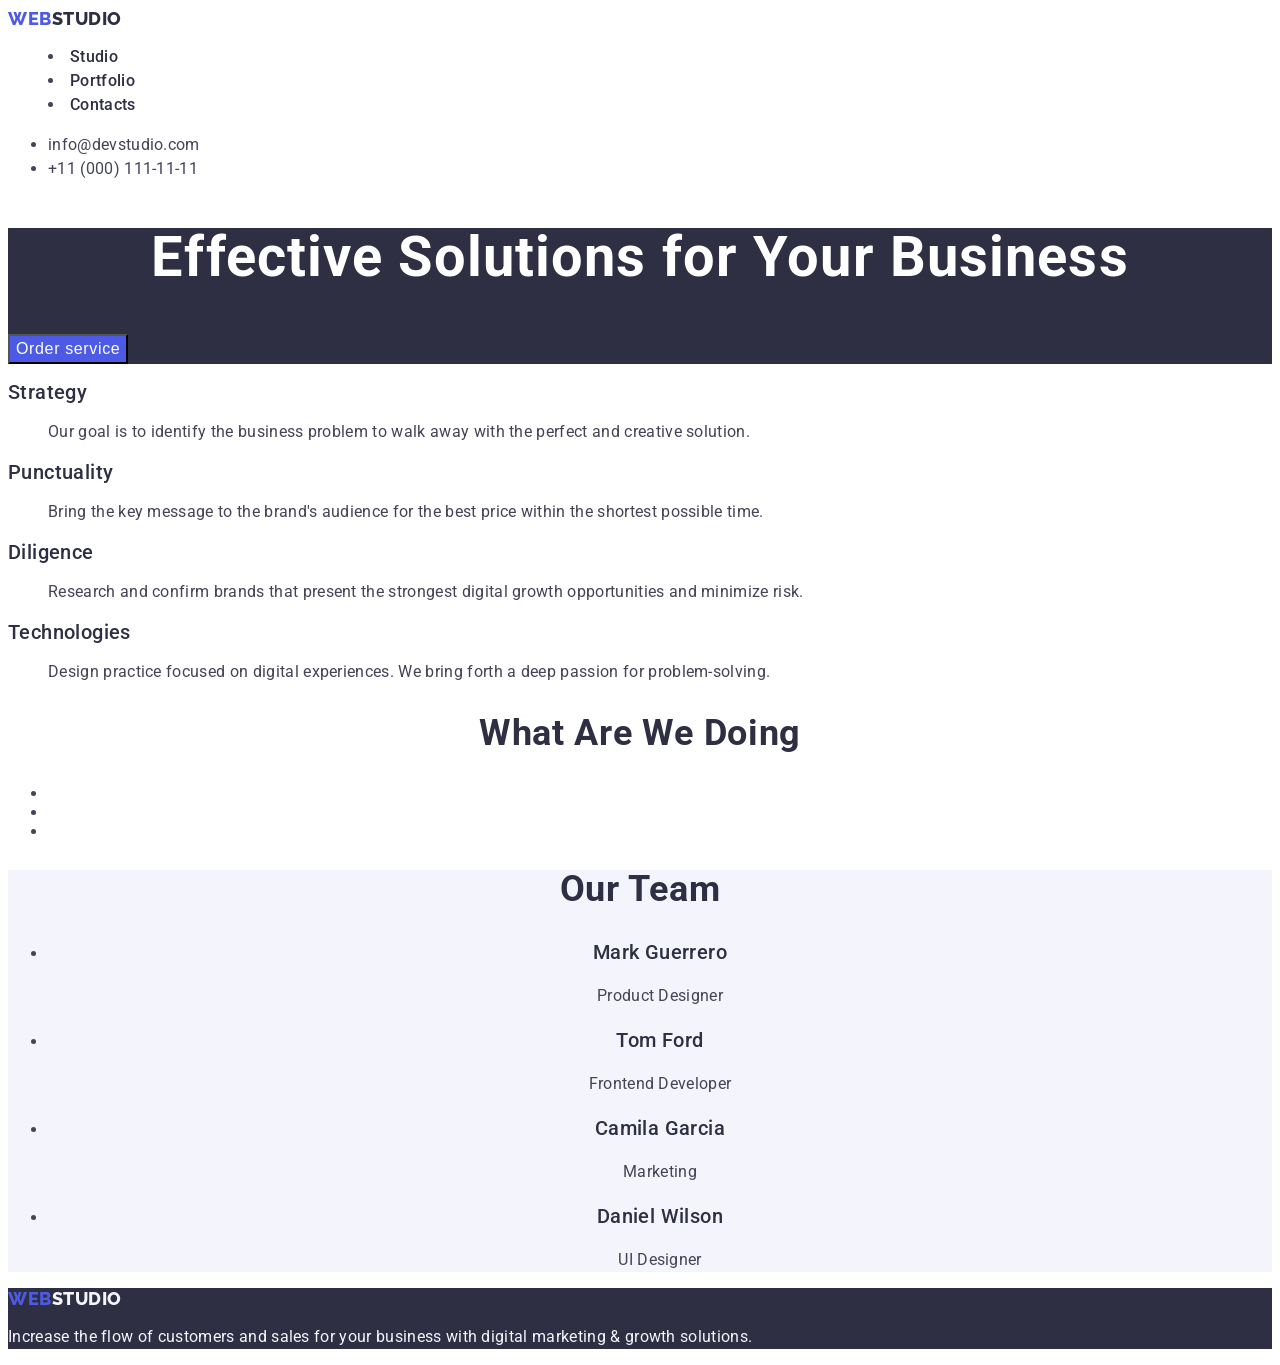
==== index.html @ cce767ec "feat: init hw2" ====
<!DOCTYPE html>
<html lang="en">
<head>
 <meta charset="UTF-8">
 <meta name="viewport" content="width=device-width, initial-scale=1.0">
 <title>Web Studio-Main Page</title>
 <link rel="stylesheet" href="css/style.css"/>
 <link rel="preconnect" href="https://fonts.googleapis.com">
<link rel="preconnect" href="https://fonts.gstatic.com" crossorigin>
<link href="https://fonts.googleapis.com/css2?family=Raleway:wght@800&family=Roboto:wght@400;500;700;900&display=swap" rel="stylesheet">
</head>

<body>

 <header>
  <nav>
   <a href="/" target="_blank" rel="noreferrer noopener" class="logo"><span class="logo-web-font">web</span><span class="logo-studio-font">studio</span></a>
   <menu>
    <li>
     <a href="./index.html" rel="noreferrer noopener" class="nav-menu">Studio</a>
    </li>
    <li>
     <a href="./portfolio.html" rel="noreferrer noopener" class="nav-menu">Portfolio</a>
    </li>
    <li>
     <a href="/contacts" target="_blank" rel="noreferrer noopener" class="nav-menu">Contacts</a>
    </li>
   </menu>
  </nav>
  <ul class="list">
   <li>
    <a class="text-contacts" href="mailto:info@devstudio.com" target="_blank" rel="noreferrer noopener">info@devstudio.com</a>
   </li>
   <li>
    <a class="text-contacts" href="tel:+110001111111" target="_blank" rel="noreferrer noopener">+11 (000) 111-11-11</a>
   </li>
  </ul>
 </header>

 <main>
  <section class="h1-section">
   <h1 class="text-h1-first">
    Effective Solutions
    for Your Business
   </h1>
   <button type="button" class="button-blue">Order service</button>
  </section>
  <section>
   <dl>
    <dt class="text-h3">Strategy</dt>
    <dd>
     <p class="text-body">
      Our goal is to identify the business
      problem to walk away with the 
      perfect and creative solution.
     </p>
    </dd>
    <dt class="text-h3">Punctuality</dt>
    <dd>
     <p class="text-body">
      Bring the key message to the 
      brand's audience for the best price 
      within the shortest possible time.
     </p>
    </dd> 
    <dt class="text-h3">Diligence</dt>
    <dd>
     <p class="text-body">
      Research and confirm brands that 
      present the strongest digital growth 
      opportunities and minimize risk.
     </p>
    </dd> 
    <dt class="text-h3">Technologies</dt>
    <dd>
     <p class="text-body">
      Design practice focused on digital 
      experiences. We bring forth a deep 
      passion for problem-solving.
     </p>
    </dd>
   </dl>
  </section>
  <section>
   <h2 class="text-h2">What Are We Doing</h2>
   <ul class="list">
    <li>
     <imgsrc="Foto/Foto1.jpg" alt="monitor with active webpage" width="360" height="300" />
    </li>
    <li>
     <imgsrc="Foto/Foto2.jpg" alt="three screens with opened whatsapp jumping out of smartphone" width="360" height="300" />
    </li>
    <li>
     <imgsrc="Foto/Foto3.jpg" alt="hand holding smathphone with opened article against the background of laptop, bottle of water, plants and cup of coffee" width="360" height="300" />
    </li>
   </ul>
  </section>
  <section class="our-team-section">
   <h2 class="text-h2">Our Team</h2>
   <ul class="list">
    <li>
      <imgsrc="Foto/TeamCard1" alt="elegant smiling bearded brunette man" width="264" height="260" />
      <figcaption>
       <p class="text-h3-center">Mark Guerrero</p>
       <p class="text-body-center">Product Designer</p>
      </figcaption>
    </li>
    <li>
      <imgsrc="Foto/TeamCard2.jpg" alt="happy elegant young man looking left"width="264"height="260" />
      <figcaption>
       <p class="text-h3-center">Tom Ford</p>
       <p class="text-body-center">Frontend Developer</p>
      </figcaption>
    </li>
    <li>
      <imgsrc="Foto/TeamCard3.jpg" alt="smiling young girl with long brown hair wearing pink sweater"width="264"height="260" />
      <figcaption>
       <p class="text-h3-center">Camila Garcia</p>
       <p class="text-body-center">Marketing</p>
      </figcaption>
    </li>
    <li>
      <imgsrc="Foto/TeamCard4.jpg" alt="happy casually dressed young brunette bearded man" width="264" height="260" />
      <figcaption>
       <p class="text-h3-center">Daniel Wilson</p>
       <p class="text-body-center">UI Designer</p>
      </figcaption>
    
    </li>
   </ul>
  </section>
 </main>

 <footer class="footer-section">
  <a href="/" target="_blank" rel="noreferrer noopener" class="logo"><span class="logo-web-font">web</span><span class="logo-studio-font-bright">studio</span></a>
  <p class="footer-text">
   Increase the flow of customers and 
   sales for your business with digital 
   marketing & growth solutions.
  </p>
 </footer>

</body>
</html>
---- css/style.css ----
*,
*::before,
*::after {
 box-sizing: border-box;
}


:root {
 --text-header-2-3-nav-menu: #2E2F42;
 --footer-studio-logo: #F4F4FD;
 --button-blue-web-logo: #4D5AE5;
 --button-bright-h1: #FFF;
 --active-color: #404BBF;
 --main-color: #434455;
}

body {
 font-family: Roboto, sans-serif;
 font-style: normal;
 color: var(--main-color);
}

.link {
 text-decoration: none;
}

.text-body {
 font-size: 16px;
 line-height: 1.5;
 letter-spacing: 0.32px;
}

.text-contacts {
 color: var(--main-color);
 font-size: 16px;
 line-height: 1.5;
 letter-spacing: 0.32px;
 text-decoration: none;
}

.text-contacts:hover,
.text-contacts:focus {
 color: var(--active-color);
}

.text-body-center {
 text-align: center;
 font-size: 16px;
 line-height: 1.5;
 letter-spacing: 0.32px;
}

.text-h1-first {
 color: var(--button-bright-h1);
 text-align: center;
 font-size: 56px;
 line-height: 1.07;
 letter-spacing: 1.12px;
}

.text-h2 {
 color: var(--text-header-2-3-nav-menu);
 text-align: center;
 font-size: 36px;
 line-height: 1.11;
 letter-spacing: 0.72px;
 text-transform: capitalize;
}

.text-h3 {
 color: var(--text-header-2-3-nav-menu);
 font-size: 20px;
 font-weight: 500;
 line-height: 1.2;
 letter-spacing: 0.4px;
}

.text-h3-center {
 color: var(--text-header-2-3-nav-menu);
 text-align: center;
 font-size: 20px;
 font-weight: 500;
 line-height: 1.2;
 letter-spacing: 0.4px;
}

.button-blue {
 color: var(--button-bright-h1);
 background-color: var(--button-blue-web-logo);
 font-size: 16px;
 font-weight: 500;
 line-height: 1.5;
 letter-spacing: 0.64px;
 cursor: pointer;
}

.button-blue:hover,
.button-blue:focus {
 background-color: var(--active-color);
}

.nav-menu:hover,
.nav-menu:focus {
 color: var(--active-color);
}

.button-cloud:hover,
.button-cloud:focus {
 color: var(--button-bright-h1);
 background-color: var(--active-color)
}


.button-cloud {
 color: var(--button-blue-web-logo);
 background-color: var(--footer-studio-logo);
 text-align: center;
 font-size: 16px;
 font-weight: 500;
 line-height: 1.5;
 letter-spacing: 0.64px;
 cursor: pointer;
}

.logo-web-font {
 color: var(--button-blue-web-logo);
 font-family: Raleway;
 font-size: 18px;
 font-weight: 800;
 line-height: 1.17;
 letter-spacing: 0.54px;
 text-transform: uppercase;
}

.logo-studio-font-bright {
 color: var(--footer-studio-logo);
 font-family: Raleway;
 font-size: 18px;
 font-weight: 800;
 line-height: 1.17;
 letter-spacing: 0.54px;
 text-transform: uppercase;
}

.logo-studio-font {
 color: var(--text-header-2-3-nav-menu);
 font-family: Raleway;
 font-size: 18px;
 font-weight: 800;
 line-height: 1.17;
 letter-spacing: 0.54px;
 text-transform: uppercase;
}

.logo {
 text-decoration: none;
}

.footer-text {
 color: var(--footer-studio-logo);
 font-size: 16px;
 line-height: 1.5;
 letter-spacing: 0.32px;
}

.nav-menu {
 color: var(--text-header-2-3-nav-menu);
 font-size: 16px;
 font-weight: 500;
 line-height: 1.5;
 letter-spacing: 0.32px;
 text-decoration: none;
}

.footer-section {
 background-color: var(--text-header-2-3-nav-menu);
}

.our-team-section {
 background-color: var(--footer-studio-logo);
}

.h1-section {
 background-color: var(--text-header-2-3-nav-menu);
}
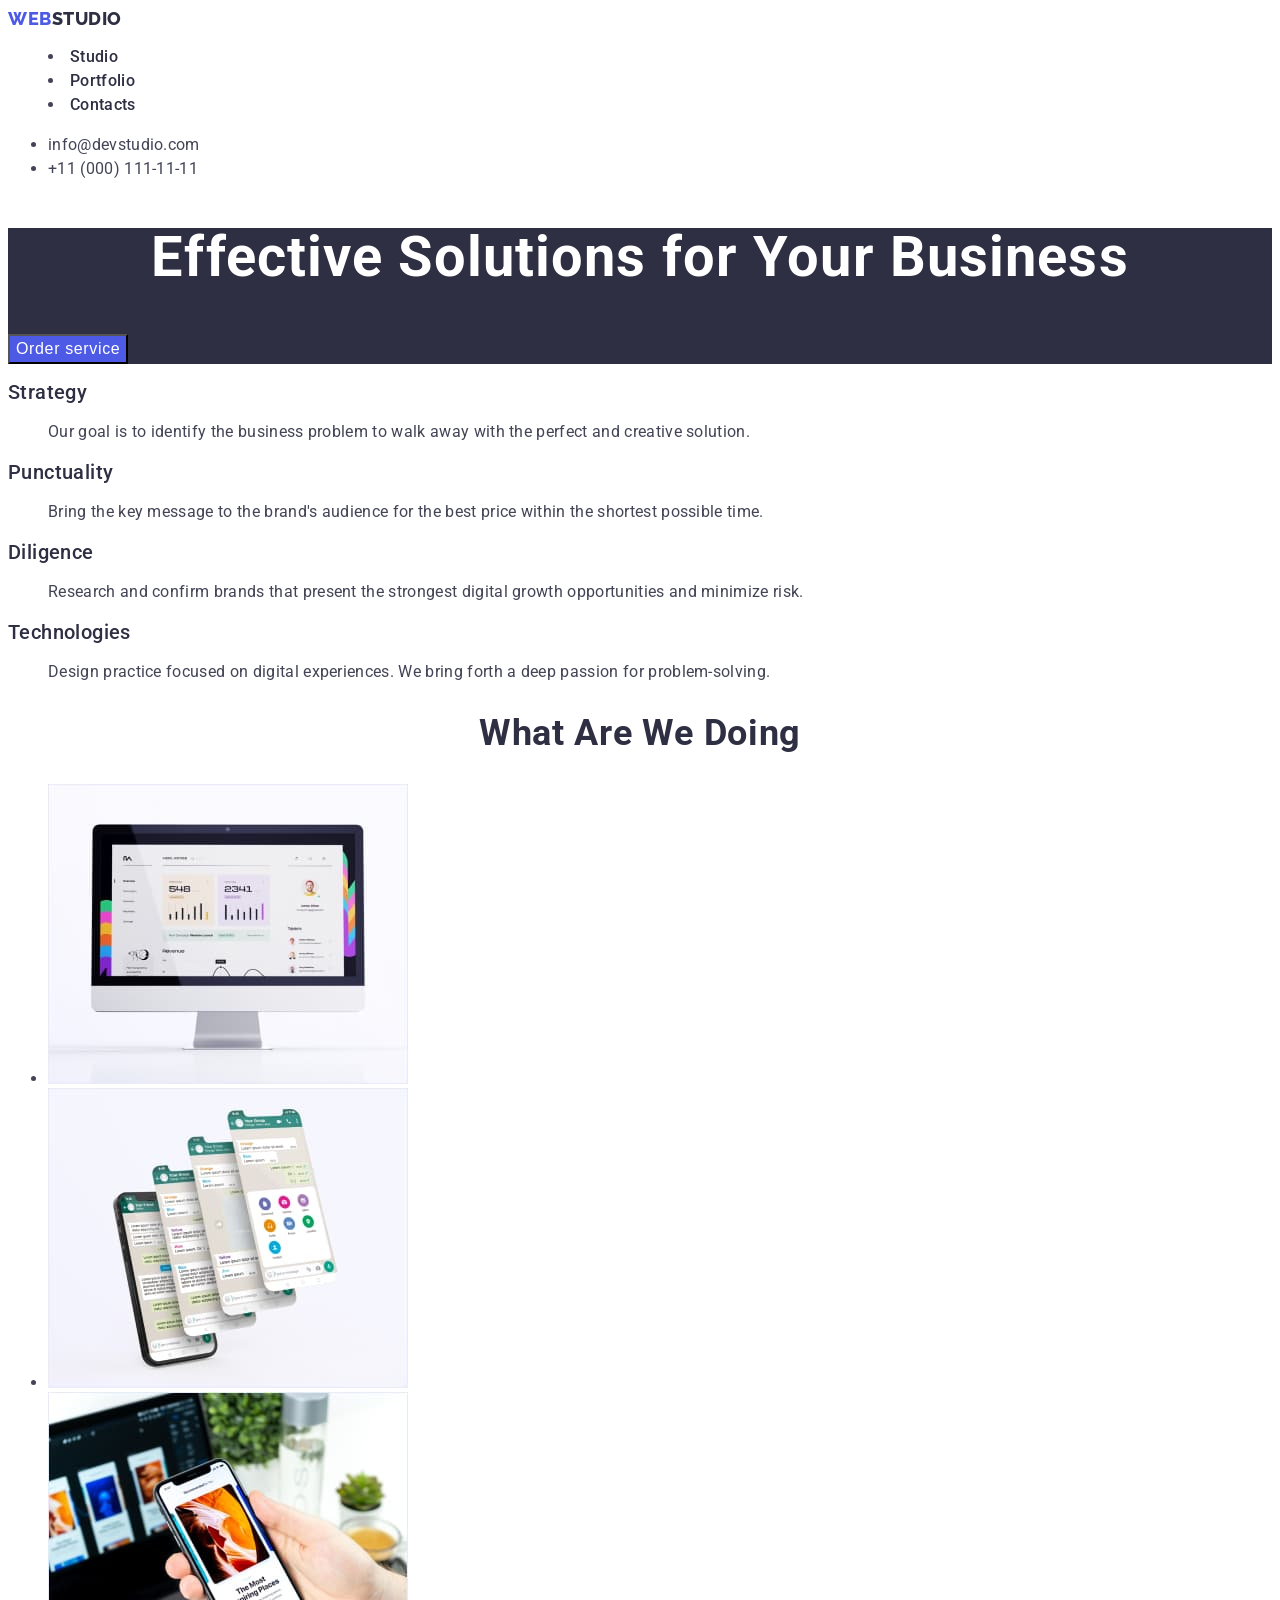
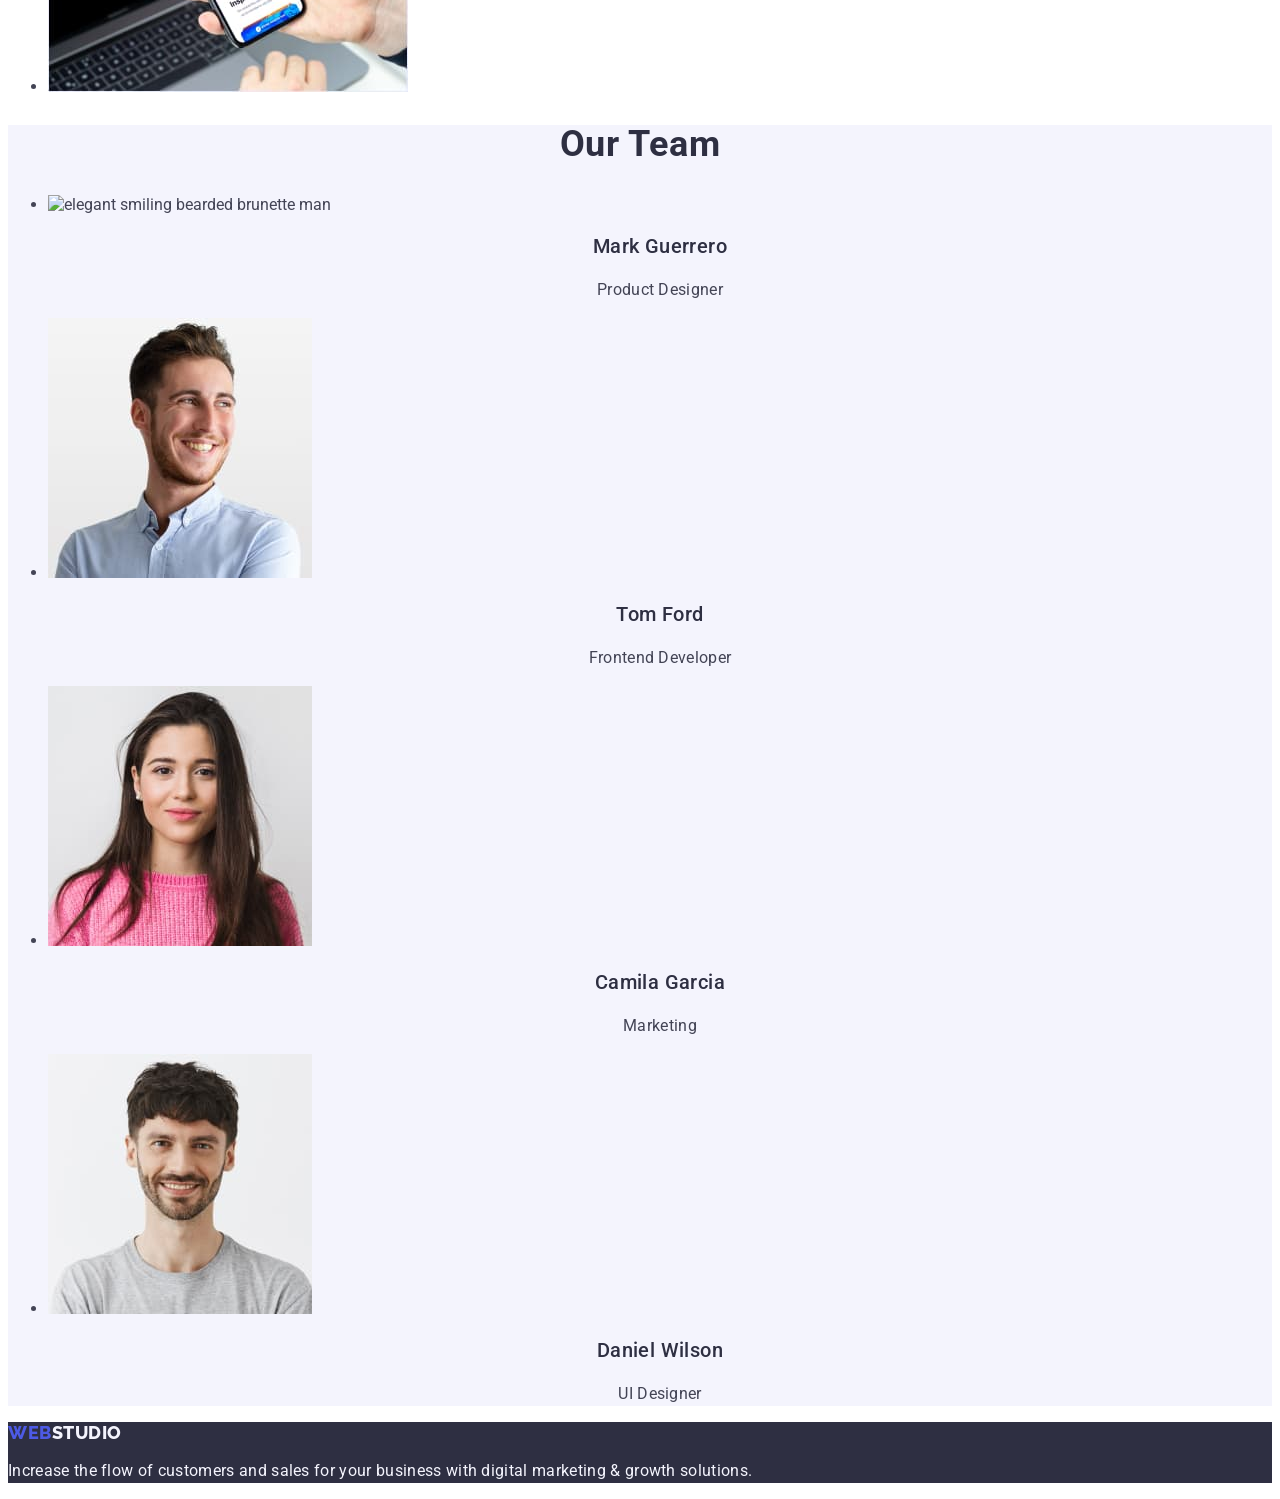
==== commit c55ef0e3: "commit" ====
--- a/index.html
+++ b/index.html
@@ -85,13 +85,13 @@
    <h2 class="text-h2">What Are We Doing</h2>
    <ul class="list">
     <li>
-     <imgsrc="Foto/Foto1.jpg" alt="monitor with active webpage" width="360" height="300" />
+     <img src="Foto/Foto1.jpg" alt="monitor with active webpage" width="360" height="300" />
     </li>
     <li>
-     <imgsrc="Foto/Foto2.jpg" alt="three screens with opened whatsapp jumping out of smartphone" width="360" height="300" />
+     <img src="Foto/Foto2.jpg" alt="three screens with opened whatsapp jumping out of smartphone" width="360" height="300" />
     </li>
     <li>
-     <imgsrc="Foto/Foto3.jpg" alt="hand holding smathphone with opened article against the background of laptop, bottle of water, plants and cup of coffee" width="360" height="300" />
+     <img src="Foto/Foto3.jpg" alt="hand holding smathphone with opened article against the background of laptop, bottle of water, plants and cup of coffee" width="360" height="300" />
     </li>
    </ul>
   </section>
@@ -99,29 +99,24 @@
    <h2 class="text-h2">Our Team</h2>
    <ul class="list">
     <li>
-      <imgsrc="Foto/TeamCard1" alt="elegant smiling bearded brunette man" width="264" height="260" />
+      <img src="Foto/TeamCard1" alt="elegant smiling bearded brunette man" width="264" height="260" />
       <figcaption>
        <p class="text-h3-center">Mark Guerrero</p>
        <p class="text-body-center">Product Designer</p>
-      </figcaption>
     </li>
     <li>
-      <imgsrc="Foto/TeamCard2.jpg" alt="happy elegant young man looking left"width="264"height="260" />
-      <figcaption>
+      <img src="Foto/TeamCard2.jpg" alt="happy elegant young man looking left"width="264"height="260" />
+
        <p class="text-h3-center">Tom Ford</p>
        <p class="text-body-center">Frontend Developer</p>
-      </figcaption>
     </li>
     <li>
-      <imgsrc="Foto/TeamCard3.jpg" alt="smiling young girl with long brown hair wearing pink sweater"width="264"height="260" />
-      <figcaption>
+      <img src="Foto/TeamCard3.jpg" alt="smiling young girl with long brown hair wearing pink sweater" width="264" height="260" />
        <p class="text-h3-center">Camila Garcia</p>
        <p class="text-body-center">Marketing</p>
-      </figcaption>
     </li>
     <li>
-      <imgsrc="Foto/TeamCard4.jpg" alt="happy casually dressed young brunette bearded man" width="264" height="260" />
-      <figcaption>
+      <img src="Foto/TeamCard4.jpg" alt="happy casually dressed young brunette bearded man" width="264" height="260" />
        <p class="text-h3-center">Daniel Wilson</p>
        <p class="text-body-center">UI Designer</p>
       </figcaption>
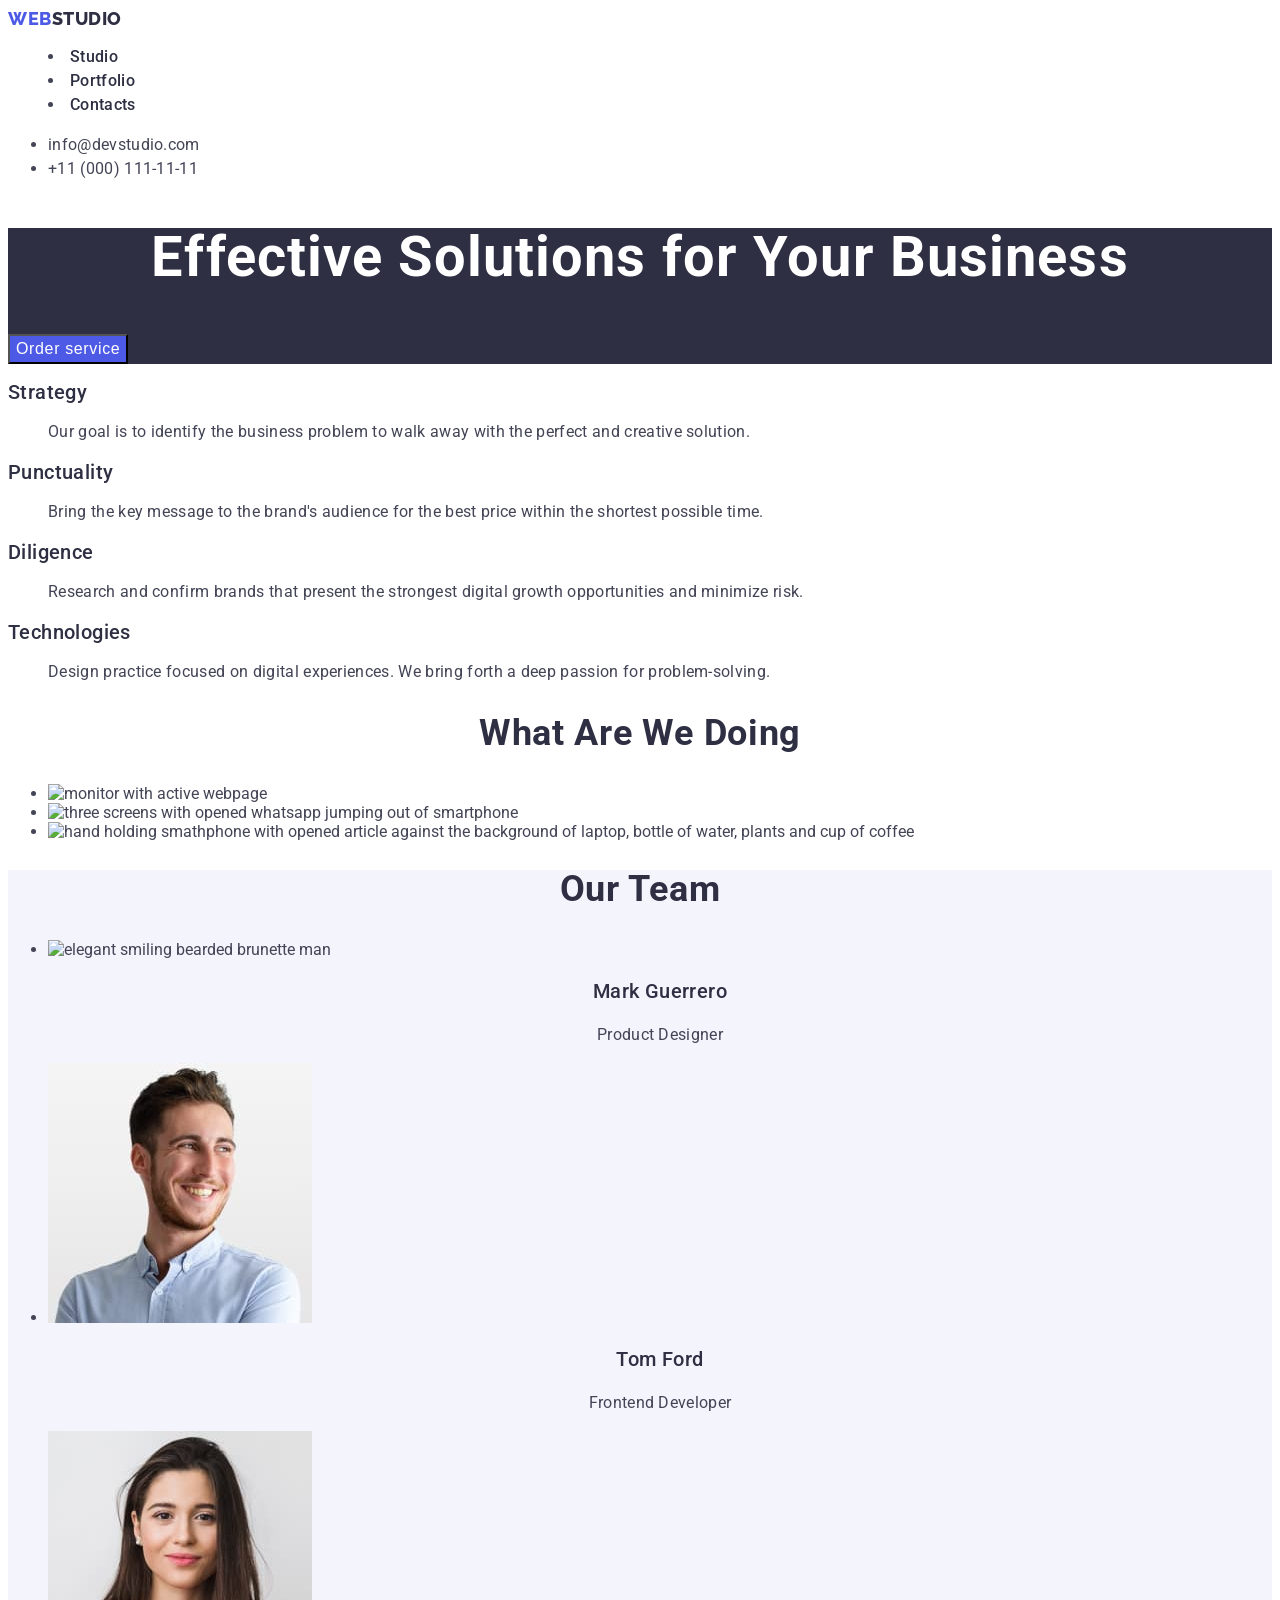
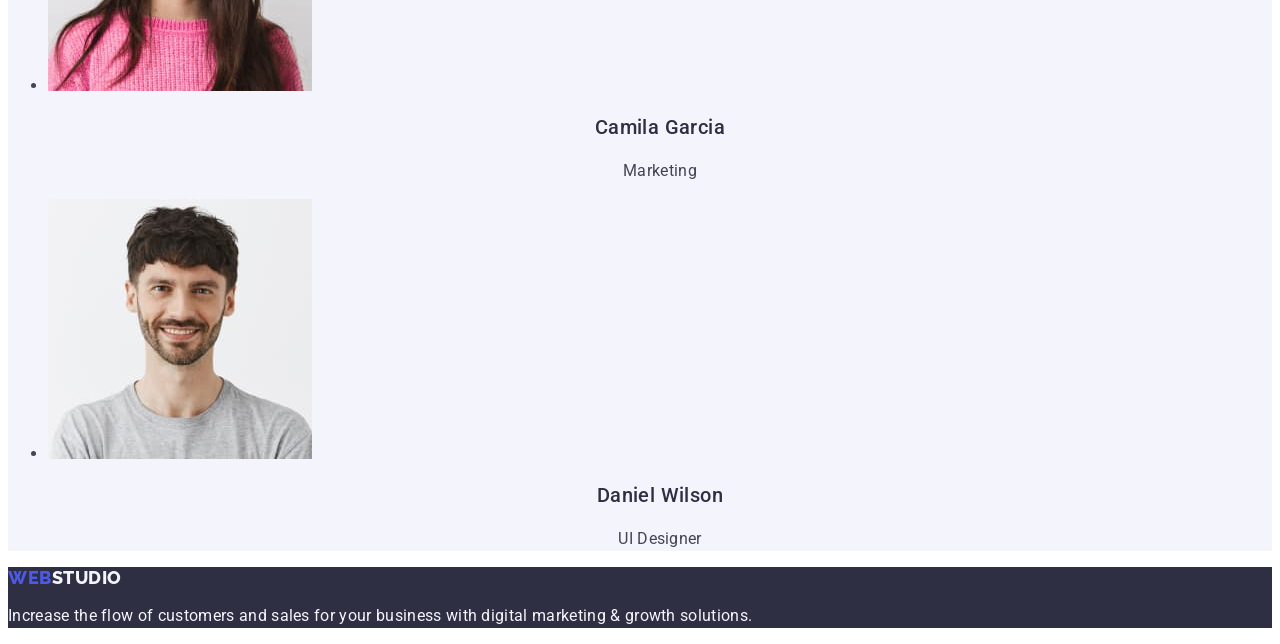
==== commit 1dd8bbd7: "commit" ====
--- a/index.html
+++ b/index.html
@@ -85,13 +85,13 @@
    <h2 class="text-h2">What Are We Doing</h2>
    <ul class="list">
     <li>
-     <img src="Foto/Foto1.jpg" alt="monitor with active webpage" width="360" height="300" />
+     <img src="Foto/foto1.jpg" alt="monitor with active webpage" width="360" height="300"/>
     </li>
     <li>
-     <img src="Foto/Foto2.jpg" alt="three screens with opened whatsapp jumping out of smartphone" width="360" height="300" />
+     <img src="Foto/foto2.jpg" alt="three screens with opened whatsapp jumping out of smartphone" width="360" height="300"/>
     </li>
     <li>
-     <img src="Foto/Foto3.jpg" alt="hand holding smathphone with opened article against the background of laptop, bottle of water, plants and cup of coffee" width="360" height="300" />
+     <img src="Foto/foto3.jpg" alt="hand holding smathphone with opened article against the background of laptop, bottle of water, plants and cup of coffee" width="360" height="300"/>
     </li>
    </ul>
   </section>
@@ -99,24 +99,24 @@
    <h2 class="text-h2">Our Team</h2>
    <ul class="list">
     <li>
-      <img src="Foto/TeamCard1" alt="elegant smiling bearded brunette man" width="264" height="260" />
+      <img src="Foto/TeamCard1" alt="elegant smiling bearded brunette man" width="264" height="260"/>
       <figcaption>
        <p class="text-h3-center">Mark Guerrero</p>
        <p class="text-body-center">Product Designer</p>
     </li>
     <li>
-      <img src="Foto/TeamCard2.jpg" alt="happy elegant young man looking left"width="264"height="260" />
+      <img src="Foto/TeamCard2.jpg" alt="happy elegant young man looking left"width="264"height="260"/>
 
        <p class="text-h3-center">Tom Ford</p>
        <p class="text-body-center">Frontend Developer</p>
     </li>
     <li>
-      <img src="Foto/TeamCard3.jpg" alt="smiling young girl with long brown hair wearing pink sweater" width="264" height="260" />
+      <img src="Foto/TeamCard3.jpg" alt="smiling young girl with long brown hair wearing pink sweater" width="264" height="260"/>
        <p class="text-h3-center">Camila Garcia</p>
        <p class="text-body-center">Marketing</p>
     </li>
     <li>
-      <img src="Foto/TeamCard4.jpg" alt="happy casually dressed young brunette bearded man" width="264" height="260" />
+      <img src="Foto/TeamCard4.jpg" alt="happy casually dressed young brunette bearded man" width="264" height="260"/>
        <p class="text-h3-center">Daniel Wilson</p>
        <p class="text-body-center">UI Designer</p>
       </figcaption>
